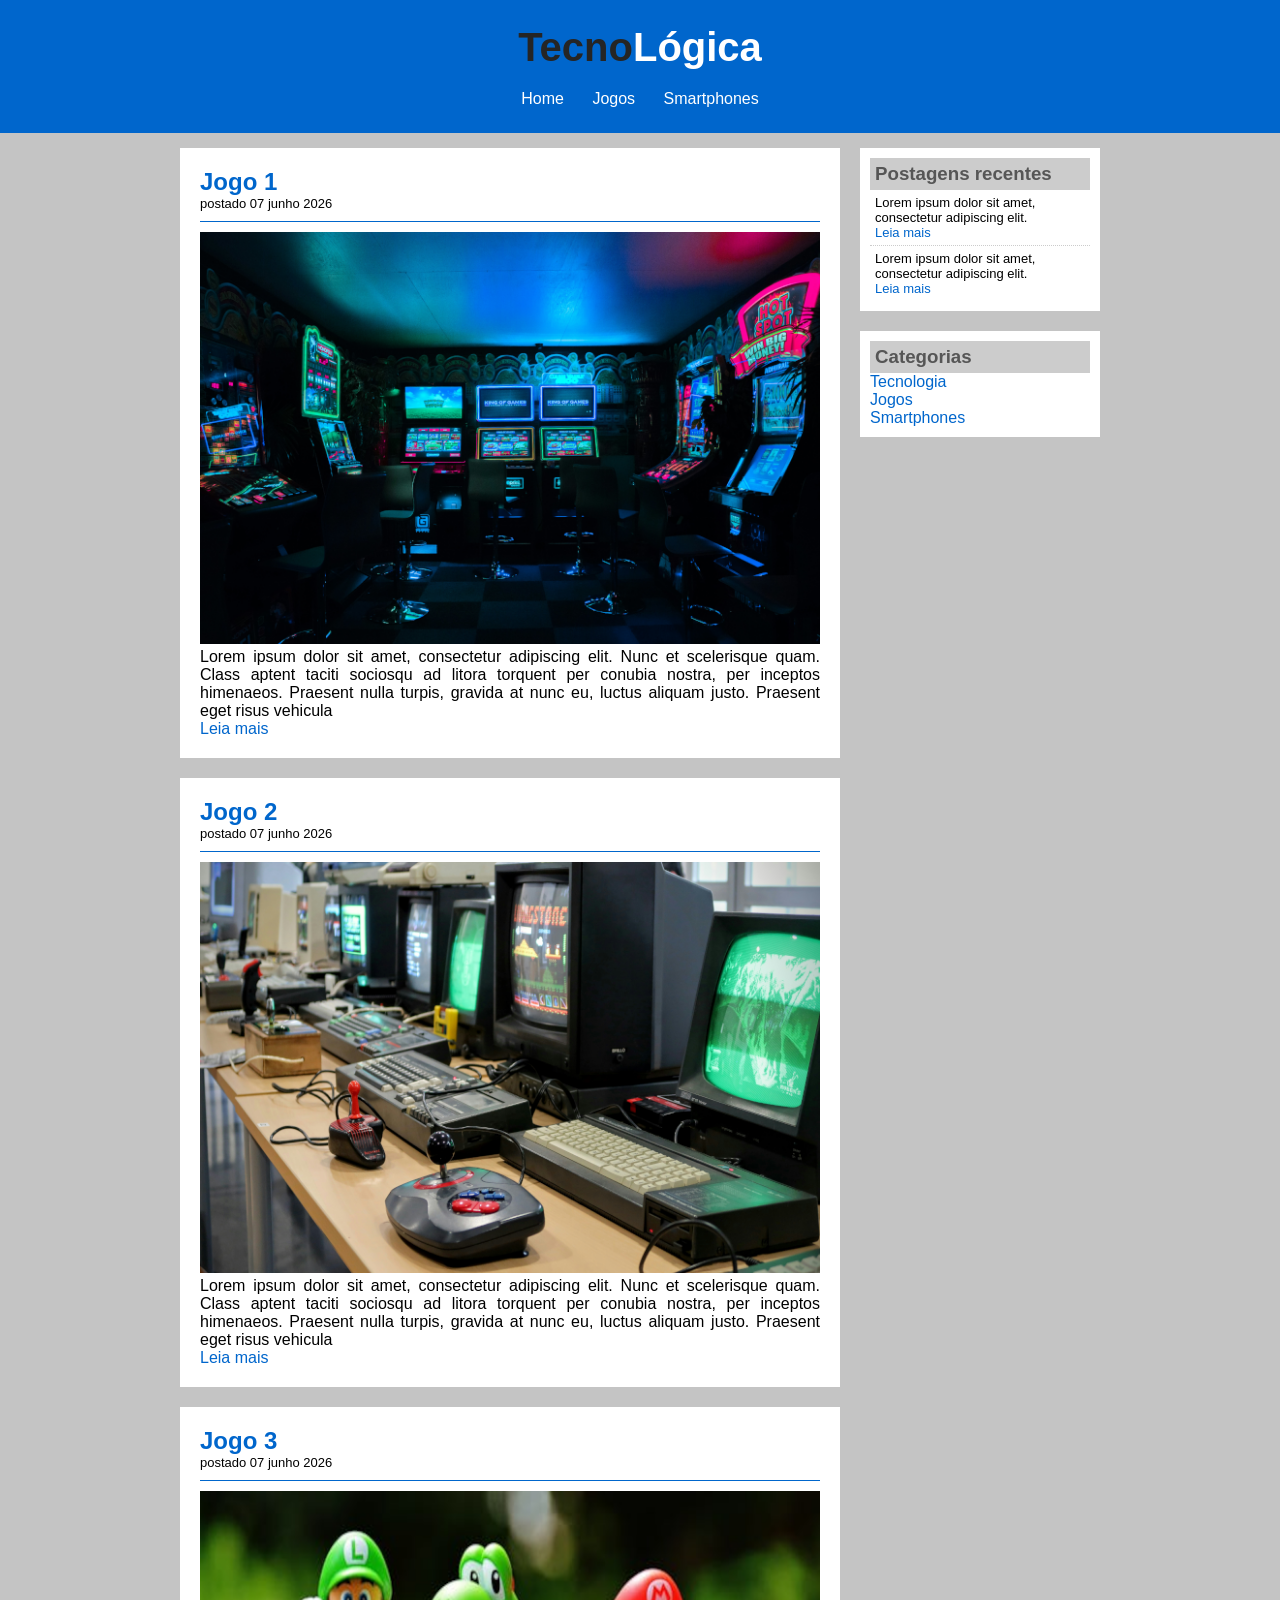
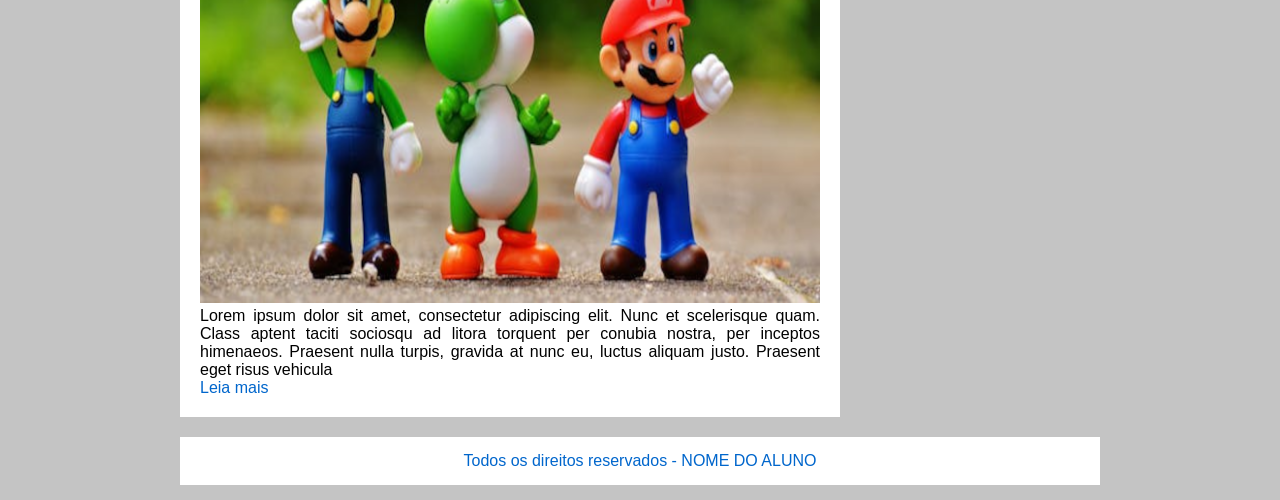
==== jogos.html @ 59f0775b "Primeiro upload do site" ====
<!DOCTYPE html>
<html lang="pt-br">

<head>
    <meta charset="UTF-8">
    <meta name="viewport" content="width=device-width, initial-scale=1.0">
    <title>TecnoLógica - Tudo sobre tecnologia</title>

    <link rel="stylesheet" href="css/style.css">
</head>

<body>

    <div id="header">

        <div id="logo">
            <h1>Tecno<span class="white">Lógica</span></h1>
        </div>
    
        <div id="menu">
            <a href="index.html">Home</a>
            <a href="jogos.html">Jogos</a>
            <a href="smartphones.html">Smartphones</a>
        </div>

    </div>

    <div id="content">

        <div id="posts">

            <!-- abertura postagem -->
            <div class="post">
                <h2>Jogo 1</h2>
                <span class="data-post">postado 07 junho 2026</span>
                <img class="img-post" src="imagens/game01.png">
                <p>
                    Lorem ipsum dolor sit amet, consectetur adipiscing elit. Nunc et scelerisque quam. Class aptent taciti sociosqu ad litora torquent per conubia nostra, per inceptos himenaeos. Praesent nulla turpis, gravida at nunc eu, luctus aliquam justo. Praesent eget risus vehicula
                </p>
                <a href="">Leia mais</a>
            </div>
            <!--fechamento postagem -->

            <!-- abertura postagem -->
            <div class="post">
                <h2>Jogo 2</h2>
                <span class="data-post">postado 07 junho 2026</span>
                <img class="img-post" src="imagens/game02.png"
                >
                <p>
                    Lorem ipsum dolor sit amet, consectetur adipiscing elit. Nunc et scelerisque quam. Class aptent taciti sociosqu ad litora torquent per conubia nostra, per inceptos himenaeos. Praesent nulla turpis, gravida at nunc eu, luctus aliquam justo. Praesent eget risus vehicula
                </p>
                <a href="">Leia mais</a>
            </div>
            <!--fechamento postagem -->

            <!-- abertura postagem -->
            <div class="post">
                <h2>Jogo 3</h2>
                <span class="data-post">postado 07 junho 2026</span>
                <img class="img-post" src="imagens/game03.png"
                >
                <p>
                    Lorem ipsum dolor sit amet, consectetur adipiscing elit. Nunc et scelerisque quam. Class aptent taciti sociosqu ad litora torquent per conubia nostra, per inceptos himenaeos. Praesent nulla turpis, gravida at nunc eu, luctus aliquam justo. Praesent eget risus vehicula
                </p>
                <a href="">Leia mais</a>
            </div>
            <!--fechamento postagem -->

        </div>
    
        <div id="right-side">

            <div class="content-right">
                <h3>Postagens recentes</h3>

                <div class="post-right">
                    <p>Lorem ipsum dolor sit amet, consectetur adipiscing elit.</p>
                    <a href="">Leia mais</a>
                </div>

                <div class="post-right" style="border-bottom: none;">
                    <p>Lorem ipsum dolor sit amet, consectetur adipiscing elit.</p>
                    <a href="">Leia mais</a>
                </div>

            </div>

            <div class="content-right">
                <h3>Categorias</h3>

                <a href="">Tecnologia</a><br>
                <a href="">Jogos</a><br>
                <a href="">Smartphones</a><br>
                
            </div>

        </div>

        <div id="footer">
            Todos os direitos reservados - NOME DO ALUNO
        </div>

    </div>
</body>

</html>
---- css/style.css ----
/*
******LIMPAR FORMATAÇÕES******
*/
*{
    margin: 0;
    padding: 0;
}

/*
******FORMATAÇÕES GENÉRICAS******
*/
body{ /*vai aplicar fomratação em todo corpo do html*/
    font-size: 16px;
    font-family: 'Trebuchet MS', 'Lucida Sans Unicode', 'Lucida Grande', 'Lucida Sans', Arial, sans-serif;
    background-color: #C4C4C4;
}

h1{ /*vai aplicar formatação nos títulos h1*/
    color: #252525;
    font-size: 40px;
}
h2{ /*vai aplicar formatação nos títulos h2*/
    color: #0066CC;
}
h3{ /*vai aplicar formatação nos títulos h3*/
    color: #565656;
    background: #CCCCCC;
    padding: 5px
}

/*
******HEADER:******
*/
#header{
    background-color: #0066CC;
    padding: 15px;
    text-align: center;
}

#logo,#menu{
    padding: 10px;
}

#header a:link, #header a:visited{
    color: #FFFFFF;
    padding: 8px 12px;
}

#header a:hover{
    color: #0066CC;
    background-color: #FFFFFF;
    text-decoration:none;
}

.white{
    color: #FFFFFF;
}

/*
******CONTENT******
*/
#content{
    width: 920px;/*largura*/
    margin:0 auto;  /*para centralizar o conteudo usamos a propriedade margim: superior e inferior=0 e direita e esquerda=distribuida de forma automática*/
    padding: 15px; /*margem interna de 15px em todos os lados*/
}

#posts{
    width: 660px; /*largura*/
    float: left; /*flutuar para esquerda */
}

.post{
    padding: 20px;
    margin-bottom: 20px; /*margem inferior*/
    background: #FFFFFF;
    text-align: justify;/*alinhamento do texto justificado*/
}

.data-post{
    font-size: 13px; /*tamanho da fonte*/
    border-bottom: 1px solid #0066CC; /*borda inferior 1px sólida e azul*/
    padding-bottom: 10px; /*padding inferior*/
    margin-bottom: 10px; /*margem inferior*/
    display: block; /*mostrar em bloco.Necessário para mudar o comportamento de uma tag em bloco*/
}

.img-post{
    width: 620px;/*usamos apenas width (largura) pois se usar height(altura) também, corremos risco de distorcer a imagem*/

}

/*
******RIGHT SIDE******
*/
#right-side{
    width: 240px; /*tamanho (ver observação)*/
    float: right; /*flutuar à direita*/
}

.content-right{
    background: #FFFFFF;
    padding: 10px;
    margin-bottom: 20px;
}

.post-right{
    font-size: 13px; /*fonte menor pois é parte de menos destaque do site*/
    padding: 5px; /* 5px em todos os lados*/
    border-bottom: 1px dotted #CCCCCC; /*pontilhado bem pequeno em tom de cinza*/
}
/*
******FORMATAÇÃO DE LINKS******
*/
a{
    text-decoration: none;/*retira toda decoração de texto*/
}

a:link, a:visited{
    color: #0066CC; /*todos os link e visitados em azul*/
}
a:hover{
    text-decoration: underline; /*ao passar o cursor em cima fica sublinhado*/
 }

 #footer{
    clear: both; /*limpando o comportamento de flutuação à direita*/
    text-align: center; /*alinhado ao centro*/
    padding: 15px;
    background: #FFFFFF; /*fundo branco*/
    color: #0066CC; /*cor da letra azul*/
 }
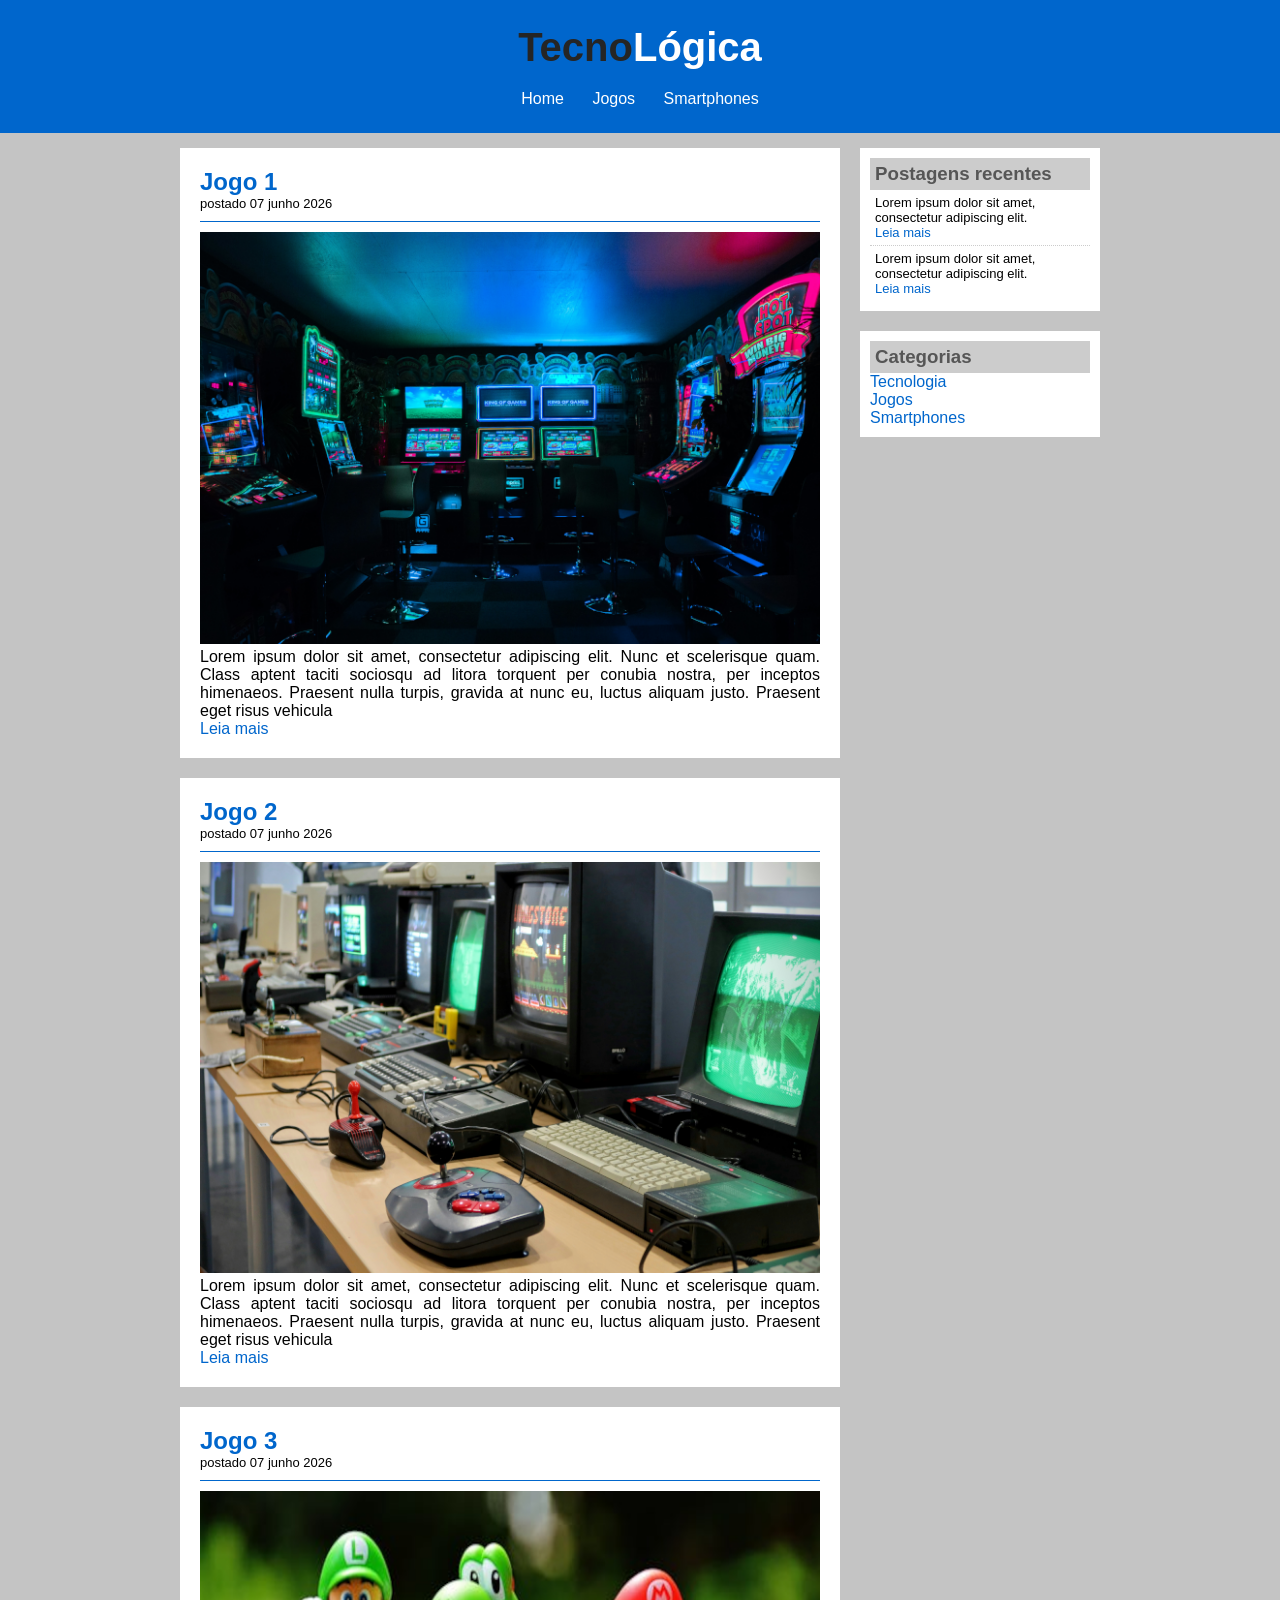
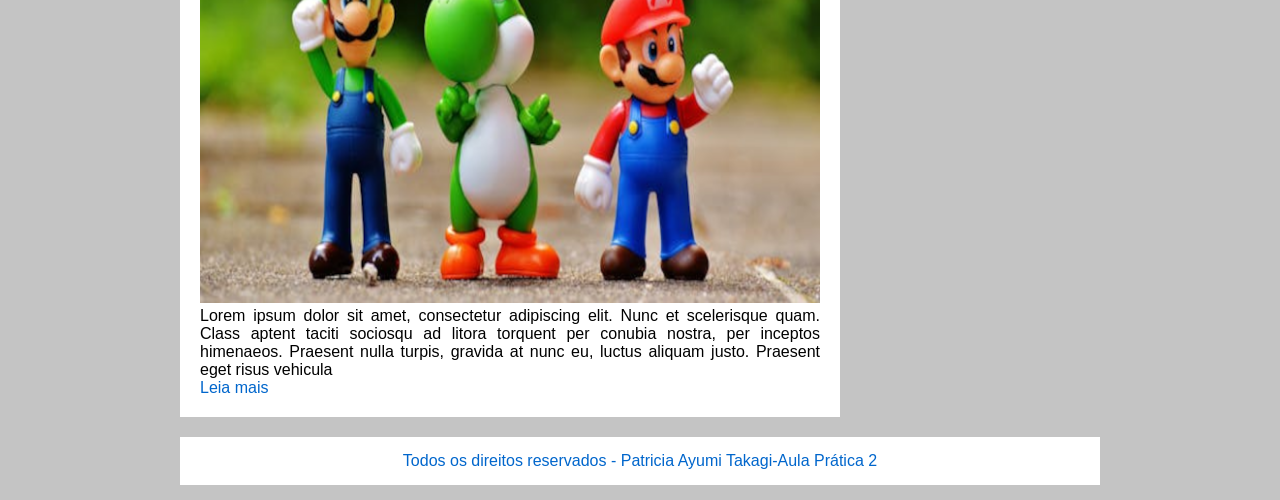
==== commit 1bd8dfad: "atualização 14jun26" ====
--- a/jogos.html
+++ b/jogos.html
@@ -98,7 +98,7 @@
         </div>
 
         <div id="footer">
-            Todos os direitos reservados - NOME DO ALUNO
+            Todos os direitos reservados - Patricia Ayumi Takagi-Aula Prática 2
         </div>
 
     </div>
